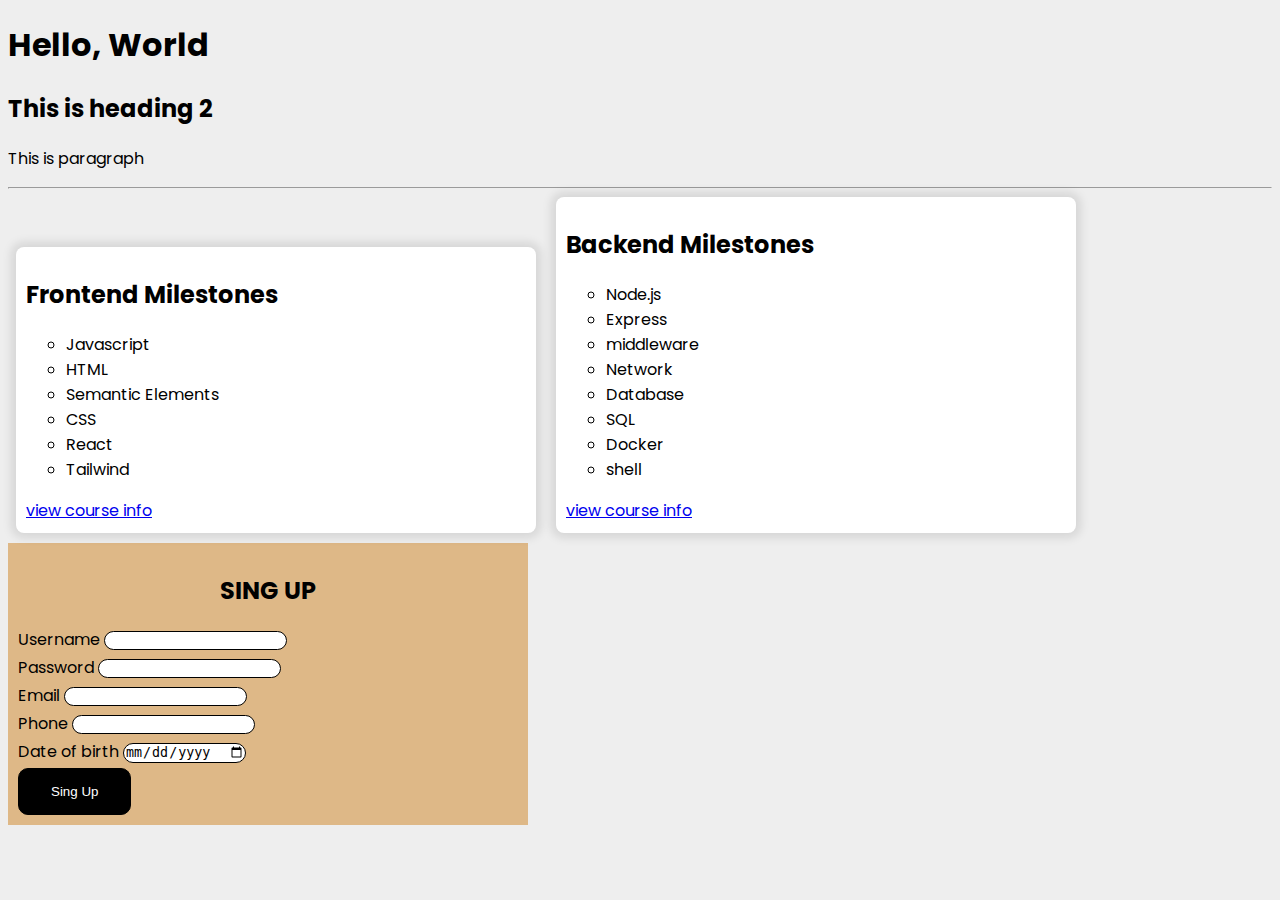
==== index.html @ 9b1bc74c "add: hands-on-1 and hands-on-2" ====
<!DOCTYPE html>
<html lang="en">
  <head>
    <meta charset="UTF-8" />
    <meta name="viewport" content="width=device-width, initial-scale=1.0" />
    <link rel="stylesheet" href="style.css" />
    <title>Document</title>
  </head>
  <body>
    <h1>Hello, World</h1>
    <h2>This is heading 2</h2>
    <p>This is paragraph</p>
    <hr />

    <!-- Frontend Milestones -->
    <div class="milestone-card">
      <h2 class="">Frontend Milestones</h2>
      <ol>
        <li>Javascript</li>
        <li>HTML</li>
        <li>Semantic Elements</li>
        <li>CSS</li>
        <li>React</li>
        <li>Tailwind</li>
      </ol>
      <a href="https://academy.cleverse.com/">view course info</a>
    </div>

    <!-- Backend Milestones -->

    <div class="milestone-card">
      <h2 class="">Backend Milestones</h2>
      <ol>
        <li>Node.js</li>
        <li>Express</li>
        <li>middleware</li>
        <li>Network</li>
        <li>Database</li>
        <li>SQL</li>
        <li>Docker</li>
        <li>shell</li>
      </ol>
      <a href="https://academy.cleverse.com/">view course info</a>
    </div>

    <!-- Input Form -->

    <div class="sing-up">
      <h2>Sing Up</h2>
      <form action="">
        <label for="username">Username</label>
        <input type="text" id="username" class="register-input" required />
        <br />
        <label for="password">Password</label>
        <input type="password" id="password" class="register-input" required />
        <br />
        <label for="email">Email</label>
        <input type="email" id="email" class="register-input" required />
        <br />
        <label for="phone">Phone</label>
        <input type="number" id="phone" class="register-input" required />
        <br />
        <label for="date_of_birth">Date of birth</label>
        <input type="date" id="date_of_birth" class="register-input" required />
        <br />
        <button type="submit" class="sing-up-btn">Sing Up</button>
      </form>
    </div>
  </body>
</html>
---- style.css ----
@import url("https://fonts.googleapis.com/css2?family=Poppins:wght@400;700&display=swap");
body {
  background-color: #eee;
  font-family: "Poppins", sans-serif;
}
a:hover {
  color: red;
}

.milestone-card {
  display: inline-block;
  background-color: white;
  box-shadow: 0 0 10px 5px rgb(0 0 0 / 0.1);
  width: 500px;
  height: auto;
  border-radius: 8px;
  padding: 10px;
  margin: 0px 8px 10px;
}
.milestone-card ol {
  list-style-type: circle;
}

.sing-up {
  background-color: burlywood;
  width: 500px;
  padding: 10px;
  text-align: center;
}
.sing-up h2 {
  text-transform: uppercase;
}

.sing-up form input {
  border-radius: 10px;
  border: 1px solid black;
  margin-bottom: 5px;
}

.sing-up form input:focus {
  background-color: gray;
}
.sing-up form {
  text-align: left;
}

.sing-up-btn {
  padding: 15px 32px;
  border-radius: 10px;
  border: 1px solid black;
  background-color: black;
  color: white;
}
.sing-up-btn:hover {
  background-color: white;
  color: black;
  cursor: pointer;
}
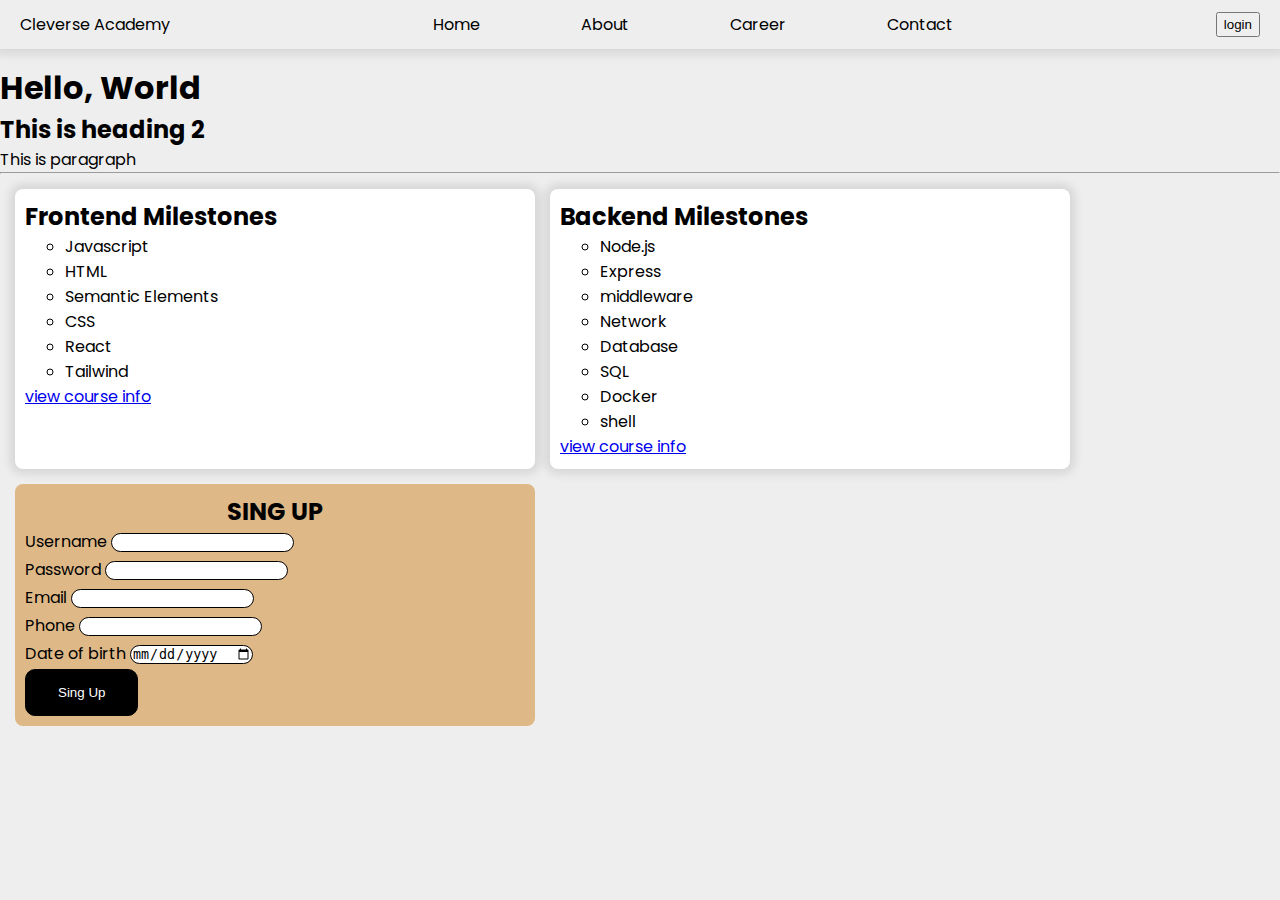
==== commit 41fa89e2: "modify: index.html and style.css" ====
--- a/index.html
+++ b/index.html
@@ -7,40 +7,52 @@
     <title>Document</title>
   </head>
   <body>
+    <nav>
+      <p>Cleverse Academy</p>
+      <div class="nav-link">
+        <a href="#">Home</a>
+        <a href="#">About</a>
+        <a href="#">Career</a>
+        <a href="#">Contact</a>
+      </div>
+      <button>login</button>
+    </nav>
     <h1>Hello, World</h1>
     <h2>This is heading 2</h2>
     <p>This is paragraph</p>
     <hr />
 
     <!-- Frontend Milestones -->
-    <div class="milestone-card">
-      <h2 class="">Frontend Milestones</h2>
-      <ol>
-        <li>Javascript</li>
-        <li>HTML</li>
-        <li>Semantic Elements</li>
-        <li>CSS</li>
-        <li>React</li>
-        <li>Tailwind</li>
-      </ol>
-      <a href="https://academy.cleverse.com/">view course info</a>
-    </div>
+    <div class="milestone-container">
+      <div class="milestone-card">
+        <h2 class="">Frontend Milestones</h2>
+        <ol>
+          <li>Javascript</li>
+          <li>HTML</li>
+          <li>Semantic Elements</li>
+          <li>CSS</li>
+          <li>React</li>
+          <li>Tailwind</li>
+        </ol>
+        <a href="https://academy.cleverse.com/">view course info</a>
+      </div>
 
-    <!-- Backend Milestones -->
+      <!-- Backend Milestones -->
 
-    <div class="milestone-card">
-      <h2 class="">Backend Milestones</h2>
-      <ol>
-        <li>Node.js</li>
-        <li>Express</li>
-        <li>middleware</li>
-        <li>Network</li>
-        <li>Database</li>
-        <li>SQL</li>
-        <li>Docker</li>
-        <li>shell</li>
-      </ol>
-      <a href="https://academy.cleverse.com/">view course info</a>
+      <div class="milestone-card">
+        <h2 class="">Backend Milestones</h2>
+        <ol>
+          <li>Node.js</li>
+          <li>Express</li>
+          <li>middleware</li>
+          <li>Network</li>
+          <li>Database</li>
+          <li>SQL</li>
+          <li>Docker</li>
+          <li>shell</li>
+        </ol>
+        <a href="https://academy.cleverse.com/">view course info</a>
+      </div>
     </div>
 
     <!-- Input Form -->
--- a/style.css
+++ b/style.css
@@ -1,21 +1,49 @@
 @import url("https://fonts.googleapis.com/css2?family=Poppins:wght@400;700&display=swap");
+* {
+  margin: 0;
+}
 body {
   background-color: #eee;
   font-family: "Poppins", sans-serif;
 }
-a:hover {
-  color: red;
+
+nav {
+  width: 100%;
+  box-sizing: border-box;
+  padding: 12px 20px;
+  box-shadow: 0 0 10px 5px rgb(0 0 0 / 0.1);
+  display: flex;
+  justify-content: space-between;
+  margin-bottom: 15px;
+}
+
+.nav-link {
+  display: flex;
+  justify-content: space-around;
+  width: 50%;
+}
+.nav-link > a {
+  text-decoration: none;
+  color: black;
+}
+
+.nav-link > a:hover {
+  cursor: pointer;
+  color: blue;
+}
+.milestone-container {
+  display: flex;
+  gap: 15px;
+  margin: 15px;
 }
 
 .milestone-card {
-  display: inline-block;
   background-color: white;
   box-shadow: 0 0 10px 5px rgb(0 0 0 / 0.1);
   width: 500px;
   height: auto;
   border-radius: 8px;
   padding: 10px;
-  margin: 0px 8px 10px;
 }
 .milestone-card ol {
   list-style-type: circle;
@@ -26,6 +54,8 @@
   width: 500px;
   padding: 10px;
   text-align: center;
+  margin: 15px;
+  border-radius: 8px;
 }
 .sing-up h2 {
   text-transform: uppercase;
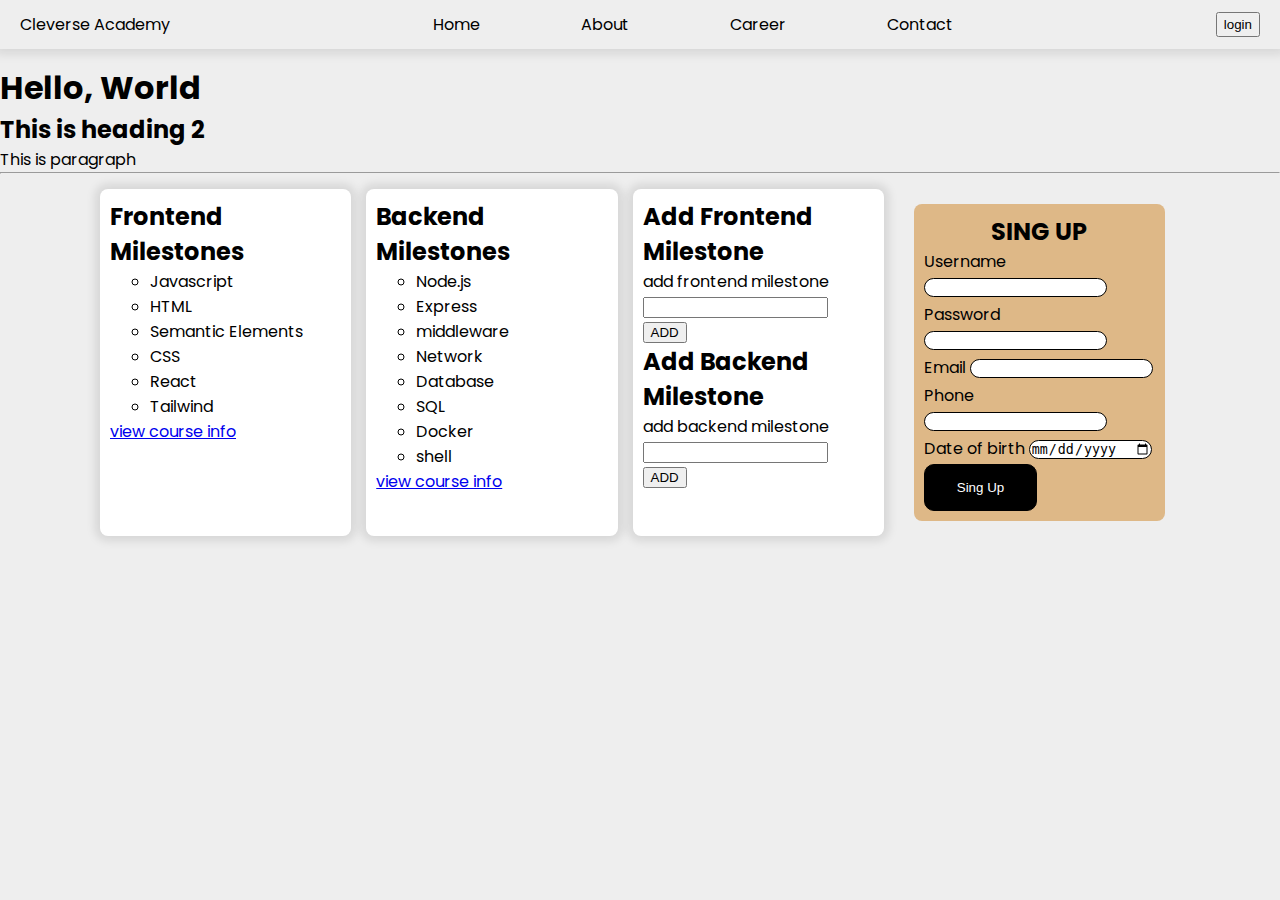
==== commit 8e2a431a: "add: script.js" ====
--- a/index.html
+++ b/index.html
@@ -4,6 +4,8 @@
     <meta charset="UTF-8" />
     <meta name="viewport" content="width=device-width, initial-scale=1.0" />
     <link rel="stylesheet" href="style.css" />
+    <link rel="stylesheet" href="https://cdnjs.cloudflare.com/ajax/libs/font-awesome/4.7.0/css/font-awesome.min.css">
+    <script src="script.js"></script>
     <title>Document</title>
   </head>
   <body>
@@ -26,7 +28,7 @@
     <div class="milestone-container">
       <div class="milestone-card">
         <h2 class="">Frontend Milestones</h2>
-        <ol>
+        <ol id="frontend-milestone">
           <li>Javascript</li>
           <li>HTML</li>
           <li>Semantic Elements</li>
@@ -41,7 +43,7 @@
 
       <div class="milestone-card">
         <h2 class="">Backend Milestones</h2>
-        <ol>
+        <ol id="backend-milestone">
           <li>Node.js</li>
           <li>Express</li>
           <li>middleware</li>
@@ -53,30 +55,66 @@
         </ol>
         <a href="https://academy.cleverse.com/">view course info</a>
       </div>
-    </div>
 
-    <!-- Input Form -->
+      <!-- Add Milestones List -->
 
-    <div class="sing-up">
-      <h2>Sing Up</h2>
-      <form action="">
-        <label for="username">Username</label>
-        <input type="text" id="username" class="register-input" required />
-        <br />
-        <label for="password">Password</label>
-        <input type="password" id="password" class="register-input" required />
-        <br />
-        <label for="email">Email</label>
-        <input type="email" id="email" class="register-input" required />
-        <br />
-        <label for="phone">Phone</label>
-        <input type="number" id="phone" class="register-input" required />
-        <br />
-        <label for="date_of_birth">Date of birth</label>
-        <input type="date" id="date_of_birth" class="register-input" required />
-        <br />
-        <button type="submit" class="sing-up-btn">Sing Up</button>
-      </form>
+      <div class="todo-milestone-container milestone-card"">
+        <div class="frontend-form">
+          <h2>Add Frontend Milestone</h2>
+          <form action="">
+            <label for="frontend-input">add frontend milestone</label>
+            <input type="text" id="frontend-input" />
+            <br />
+            <button type="submit" id="add-frontend">ADD</button>
+          </form>
+        </div>
+
+        <div class="back-end-form">
+          <h2>Add Backend Milestone</h2>
+          <form action="">
+            <label for="backend-input">add backend milestone</label>
+            <input type="text" id="backend-input" />
+            <br />
+            <button type="submit" id="add-backend">ADD</button>
+          </form>
+        </div>
+      </div>
+
+
+      <!-- Sing Up -->
+
+
+      <div class="sing-up">
+        <h2>Sing Up</h2>
+        <form action="">
+          <label for="username">Username</label>
+          <input type="text" id="username" class="register-input" required />
+          <br />
+          <label for="password">Password</label>
+          <input
+            type="password"
+            id="password"
+            class="register-input"
+            required
+          />
+          <br />
+          <label for="email">Email</label>
+          <input type="email" id="email" class="register-input" required />
+          <br />
+          <label for="phone">Phone</label>
+          <input type="number" id="phone" class="register-input" required />
+          <br />
+          <label for="date_of_birth">Date of birth</label>
+          <input
+            type="date"
+            id="date_of_birth"
+            class="register-input"
+            required
+          />
+          <br />
+          <button type="submit" class="sing-up-btn">Sing Up</button>
+        </form>
+      </div>
     </div>
   </body>
 </html>
--- a/style.css
+++ b/style.css
@@ -34,7 +34,9 @@
 .milestone-container {
   display: flex;
   gap: 15px;
-  margin: 15px;
+  margin: 15px auto;
+  max-width: 1080px;
+  width: 100%;
 }
 
 .milestone-card {
@@ -86,3 +88,14 @@
   color: black;
   cursor: pointer;
 }
+
+@media (max-width: 768px) {
+  .milestone-container {
+    flex-direction: column;
+    gap: 20px;
+  }
+  .milestone-card {
+    width: 100%;
+    box-sizing: border-box;
+  }
+}
